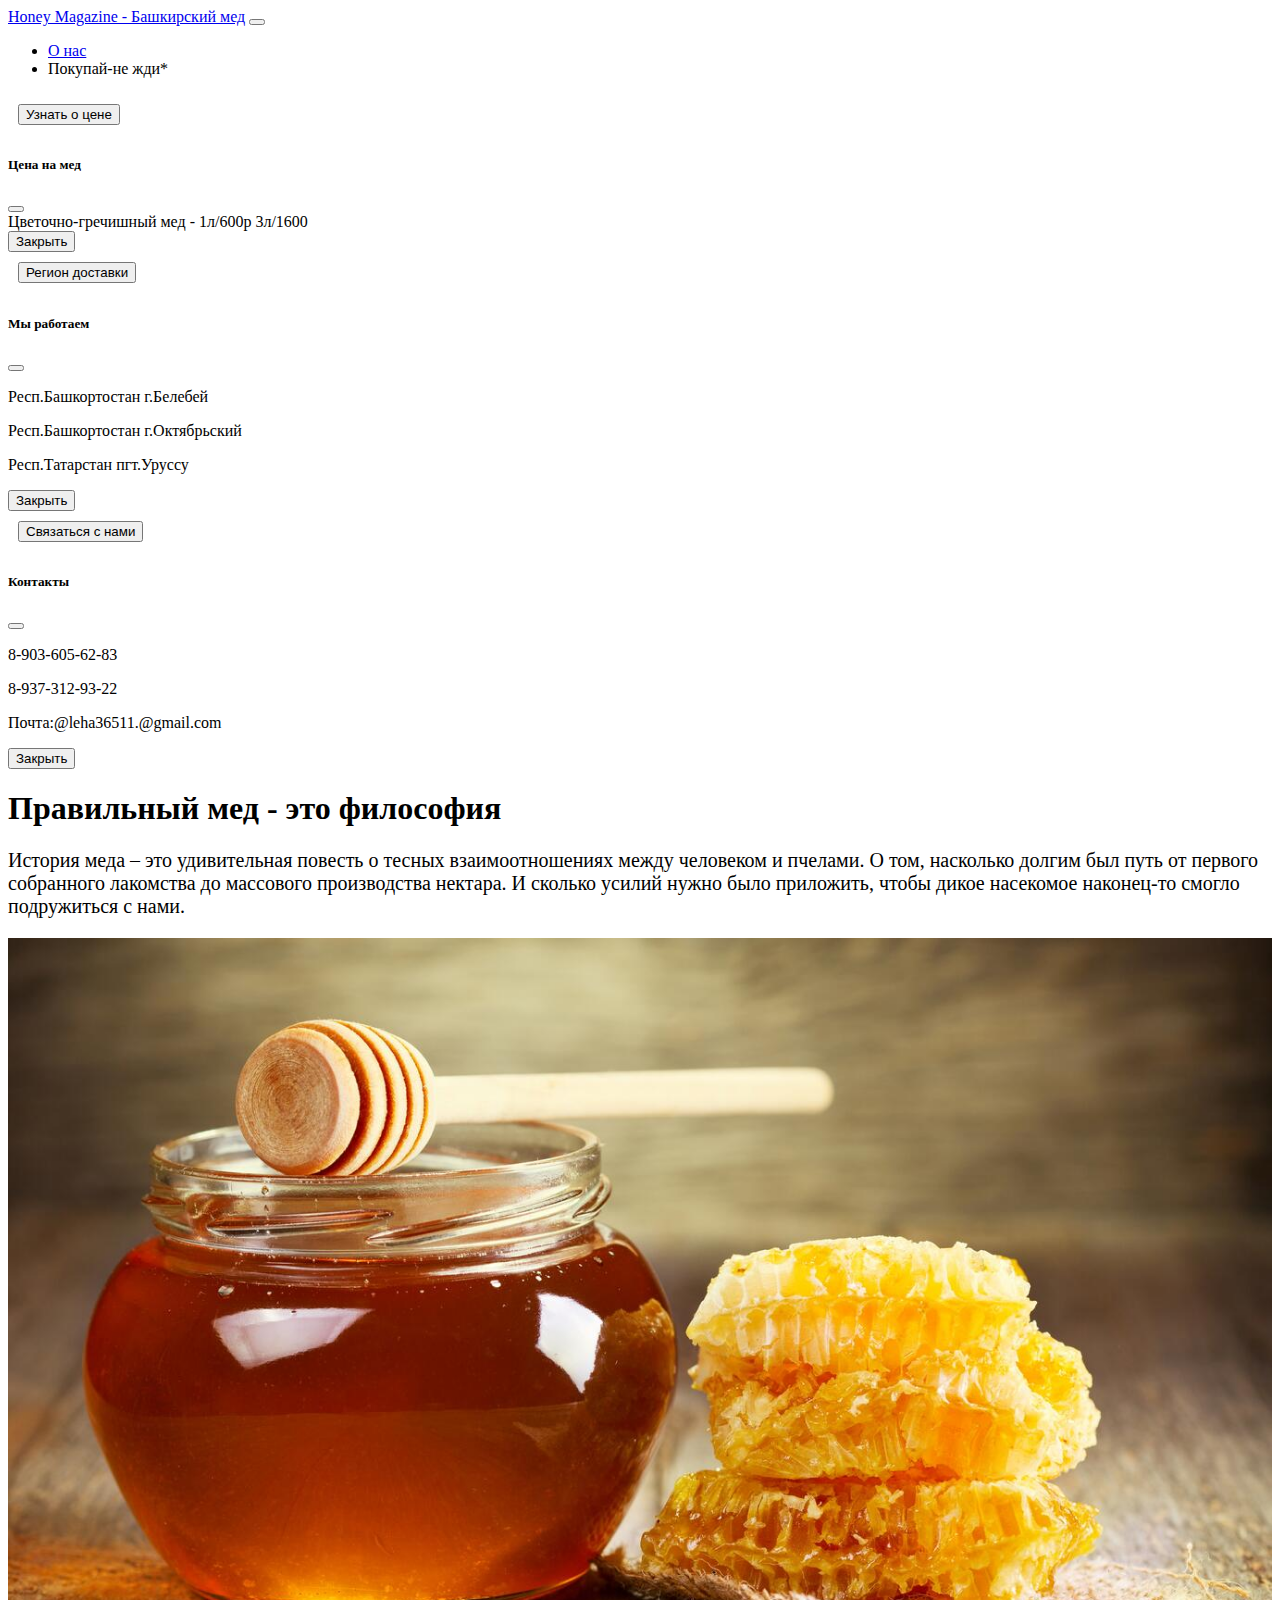
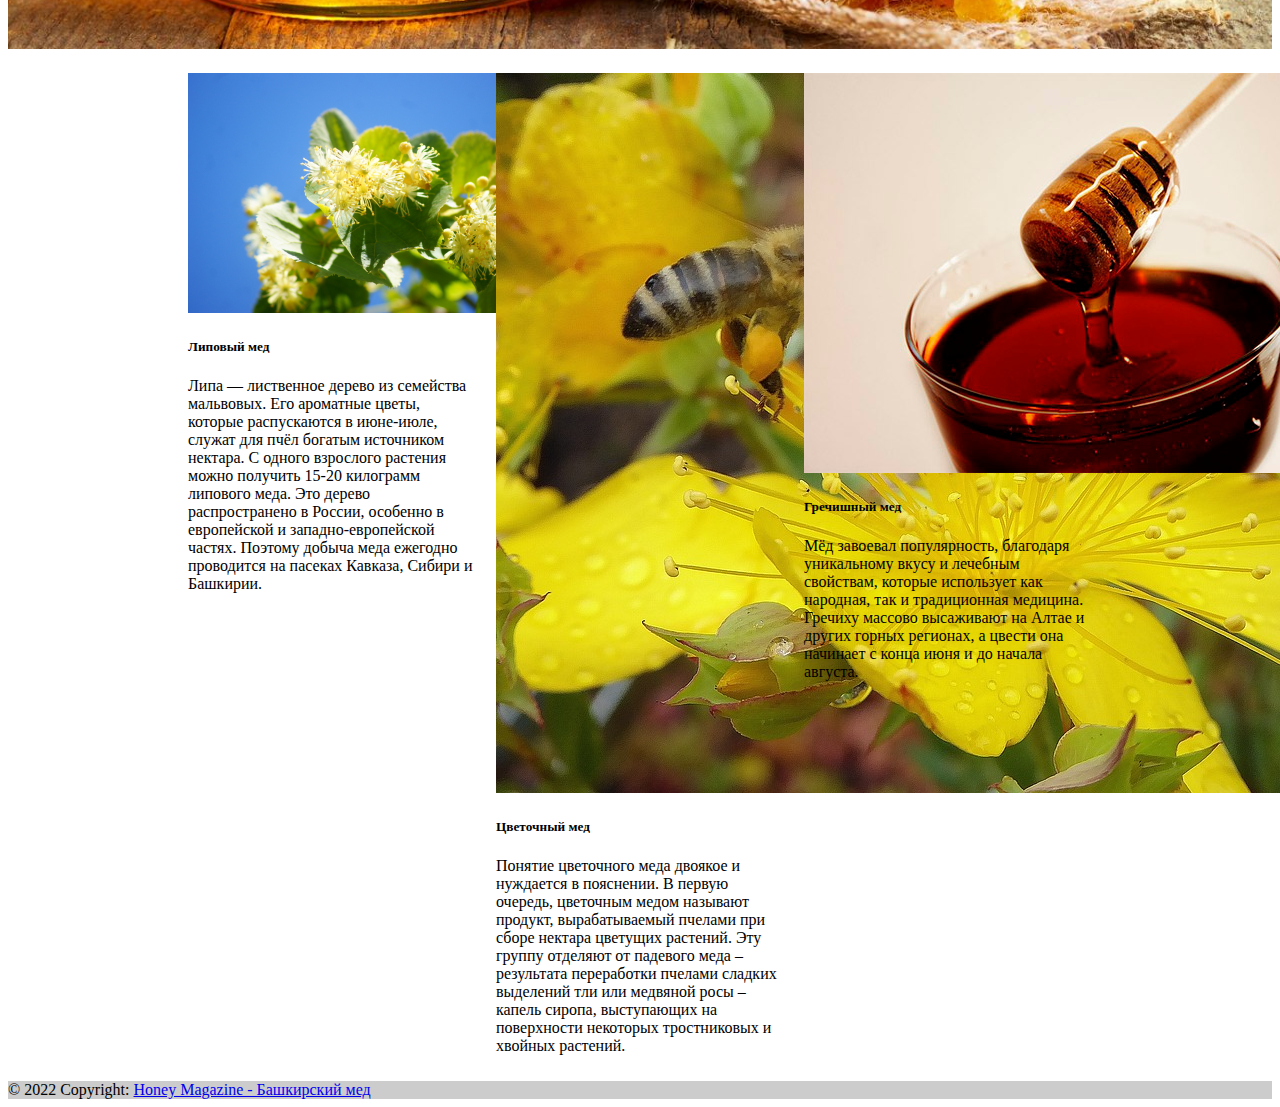
==== index.html @ 81b2c759 "Add files via upload" ====
<!DOCTYPE html>
<html lang="ru">
<head>
    <meta charset="UTF-8">
    <meta http-equiv="X-UA-Compatible" content="IE=edge">
    <meta name="viewport" content="width=device-width, initial-scale=1.0">
    <title>Honey Р&P</title>
    <link rel="stylesheet" href="style.css">
    <link href="https://cdn.jsdelivr.net/npm/bootstrap@5.2.0/dist/css/bootstrap.min.css" rel="stylesheet" integrity="sha384-gH2yIJqKdNHPEq0n4Mqa/HGKIhSkIHeL5AyhkYV8i59U5AR6csBvApHHNl/vI1Bx" crossorigin="anonymous">
</head>
<body>
    <nav class="navbar navbar-dark bg-dark ">
        <div class="container-fluid">
          <a class="navbar-brand" href="#">Honey Magazine - Башкирский мед</a>
          <button class="navbar-toggler" type="button" data-bs-toggle="collapse" data-bs-target="#navbarSupportedContent" aria-controls="navbarSupportedContent" aria-expanded="false" aria-label="Toggle navigation">
            <span class="navbar-toggler-icon"></span>
          </button>
          <div class="collapse navbar-collapse" id="navbarSupportedContent">
            <ul class="navbar-nav me-auto mb-2 mb-lg-0">
              <li class="nav-item">
                <a class="nav-link" href="about.html">О нас</a>
              </li>
              <li class="nav-item">
                <a class="nav-link disabled">Покупай-не жди*</a>
              </li>
            </ul>

          </div>
        </div>
    </nav>
    <div class="container-xl">
      <!-- Button trigger modal -->
<button type="button" class="btn btn-primary" data-bs-toggle="modal" data-bs-target="#exampleModal">
  Узнать о цене
</button>

<!-- Modal -->
<div class="modal fade" id="exampleModal" tabindex="-1" aria-labelledby="exampleModalLabel" aria-hidden="true">
  <div class="modal-dialog">
    <div class="modal-content">
      <div class="modal-header">
        <h5 class="modal-title" id="exampleModalLabel">Цена на мед</h5>
        <button type="button" class="btn-close" data-bs-dismiss="modal" aria-label="Close"></button>
      </div>
      <div class="modal-body">
        Цветочно-гречишный мед - 1л/600р 3л/1600             
      </div>
      <div class="modal-footer">
        <button type="button" class="btn btn-secondary" data-bs-dismiss="modal">Закрыть</button>
      </div>
    </div>
  </div>
</div>
<button type="button" class="btn btn-primary" data-bs-toggle="modal" data-bs-target="#exampleModalz">
  Регион доставки
</button>

<!-- Modal -->
<div class="modal fade" id="exampleModalz" tabindex="-1" aria-labelledby="exampleModalLabel" aria-hidden="true">
  <div class="modal-dialog">
    <div class="modal-content">
      <div class="modal-header">
        <h5 class="modal-title" id="exampleModalLabel">Мы работаем</h5>
        <button type="button" class="btn-close" data-bs-dismiss="modal" aria-label="Close"></button>
      </div>
      <div class="modal-body">
        <p>Респ.Башкортостан г.Белебей</p>
        <p>Респ.Башкортостан г.Октябрьский</p>
        <p>Респ.Татарстан пгт.Уруссу </p>
      </div>
      <div class="modal-footer">
        <button type="button" class="btn btn-secondary" data-bs-dismiss="modal">Закрыть</button>
      </div>
    </div>
  </div>
</div>
<button type="button" class="btn btn-primary" data-bs-toggle="modal" data-bs-target="#exampleModals">
  Cвязаться с нами
</button>

<!-- Modal -->
<div class="modal fade" id="exampleModals" tabindex="-1" aria-labelledby="exampleModalLabels" aria-hidden="true">
  <div class="modal-dialog">
    <div class="modal-content">
      <div class="modal-header">
        <h5 class="modal-title" id="exampleModalLabel">Контакты</h5>
        <button type="button" class="btn-close" data-bs-dismiss="modal" aria-label="Close"></button>
      </div>
      <div class="modal-body">
        <p>8-903-605-62-83</p>
        <p>8-937-312-93-22</p>
        <p>Почта:@leha36511.@gmail.com</p>             
      </div>
      <div class="modal-footer">
        <button type="button" class="btn btn-secondary" data-bs-dismiss="modal">Закрыть</button>
      </div>
    </div>
  </div>
</div>
    </div>
    </div>
    <div class="container-xl">
        <div class="intro__wrapper">
            <h1 class="intro__title">Правильный мед - это философия</h1>
            <p class="intro__text">
                История меда – это удивительная повесть о тесных взаимоотношениях между человеком и пчелами. О том, насколько долгим был путь от первого собранного лакомства до массового производства нектара. И сколько усилий нужно было приложить, чтобы дикое насекомое наконец-то смогло подружиться с нами.
            </p>
            <img class="honey__intro" src="honey.jpg" alt="honey">
        </div>
        <div class="card__wrapper">
            <div class="card" style="width: 18rem;">
                <img src="lipa.jpg" class="card-img-top" alt="lipa">
                <div class="card-body">
                  <h5 class="card-title">Липовый мед</h5>
                  <p class="card-text">Липа — лиственное дерево из семейства мальвовых. Его ароматные цветы, которые распускаются в июне-июле, служат для пчёл богатым источником нектара. С одного взрослого растения можно получить 15-20 килограмм липового меда. Это дерево распространено в России, особенно в европейской и западно-европейской частях. Поэтому добыча меда ежегодно проводится на пасеках Кавказа, Сибири и Башкирии.</p>
                </div>
              </div>
              <div class="card" style="width: 18rem;">
                <img src="flayer.jpg" class="card-img-top" alt="flayer">
                <div class="card-body">
                  <h5 class="card-title">Цветочный мед </h5>
                  <p class="card-text">Понятие цветочного меда двоякое и нуждается в пояснении. В первую очередь, цветочным медом называют продукт, вырабатываемый пчелами при сборе нектара цветущих растений. Эту группу отделяют от падевого меда – результата переработки пчелами сладких выделений тли или медвяной росы – капель сиропа, выступающих на поверхности некоторых тростниковых и хвойных растений.</p>
                </div>
              </div>
              <div class="card" style="width: 18rem;">
                <img src="greh.jpg" class="card-img-top" alt="greh">
                <div class="card-body">
                  <h5 class="card-title">Гречишный мед</h5>
                  <p class="card-text">Мёд завоевал популярность, благодаря уникальному вкусу и лечебным свойствам, которые использует как народная, так и традиционная медицина. Гречиху массово высаживают на Алтае и других горных регионах, а цвести она начинает с конца июня и до начала августа. </p>
                </div>
              </div>

        </div>
    </div>
    <footer class="bg-light text-center text-lg-start">
        <div class="text-center p-3" style="background-color: rgba(0, 0, 0, 0.2);">
          © 2022 Copyright:
          <a class="text-dark" href="#">Honey Magazine - Башкирский мед</a>
        </div>
        <!-- Copyright -->
      </footer>
    <script src="https://cdn.jsdelivr.net/npm/bootstrap@5.2.0/dist/js/bootstrap.bundle.min.js" integrity="sha384-A3rJD856KowSb7dwlZdYEkO39Gagi7vIsF0jrRAoQmDKKtQBHUuLZ9AsSv4jD4Xa" crossorigin="anonymous"></script>
</body>
</html>
---- style.css ----
.intro__wrapper{
    margin: 10px 0;
    position: relative;
}
.honey__intro{
    width: 100%;
    position: relative;
}
.intro__title{
      
}
.intro__text{
    font-size: 20px;
}
/* end */
/* card */
.card__wrapper{
    display: flex;
    justify-content: center;
}
.card{
    margin: 10px;
}
/* end */
.btn-primary{
    margin: 10px;
}
@media  screen  and (max-width:722px){
    .card__wrapper{
        display: inline-block;
        justify-content: center;
    }
}
@media  screen  and (max-width:500px){
    .honey__intro{
        display: none;
    }
}
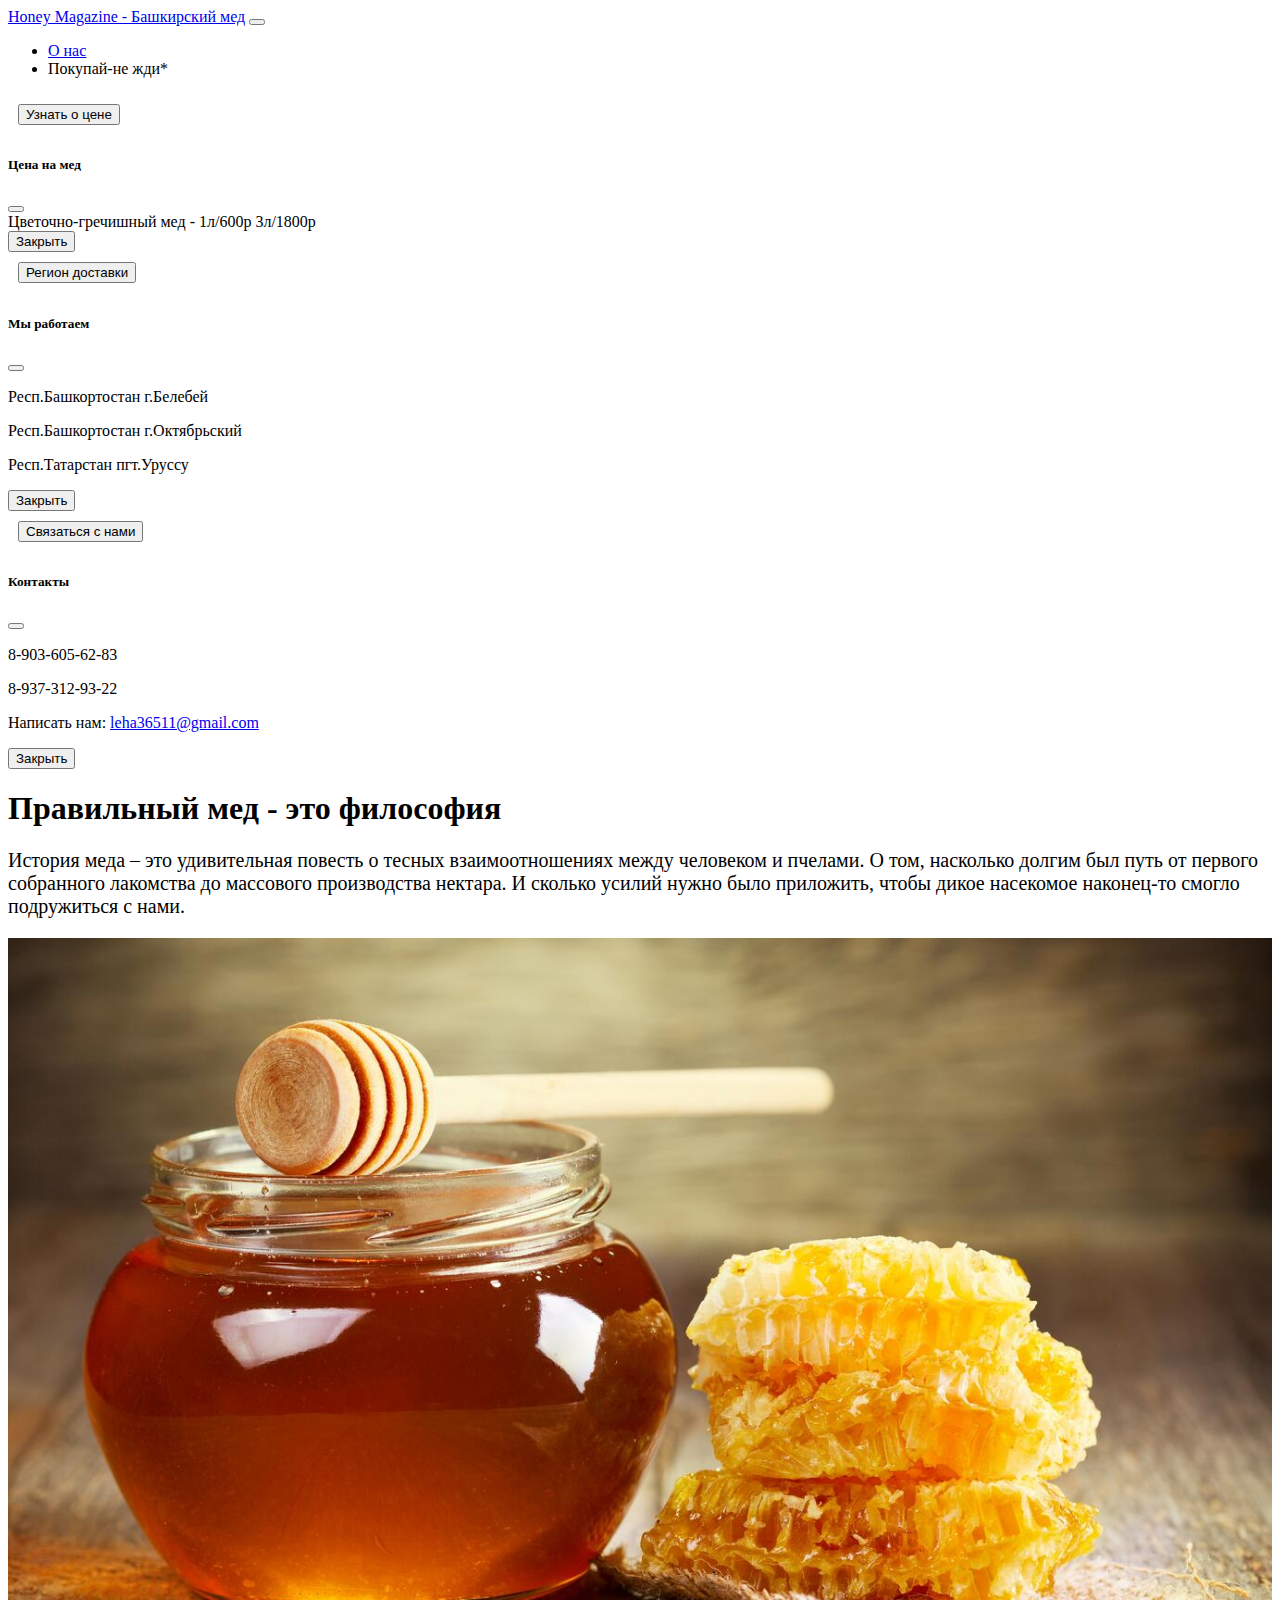
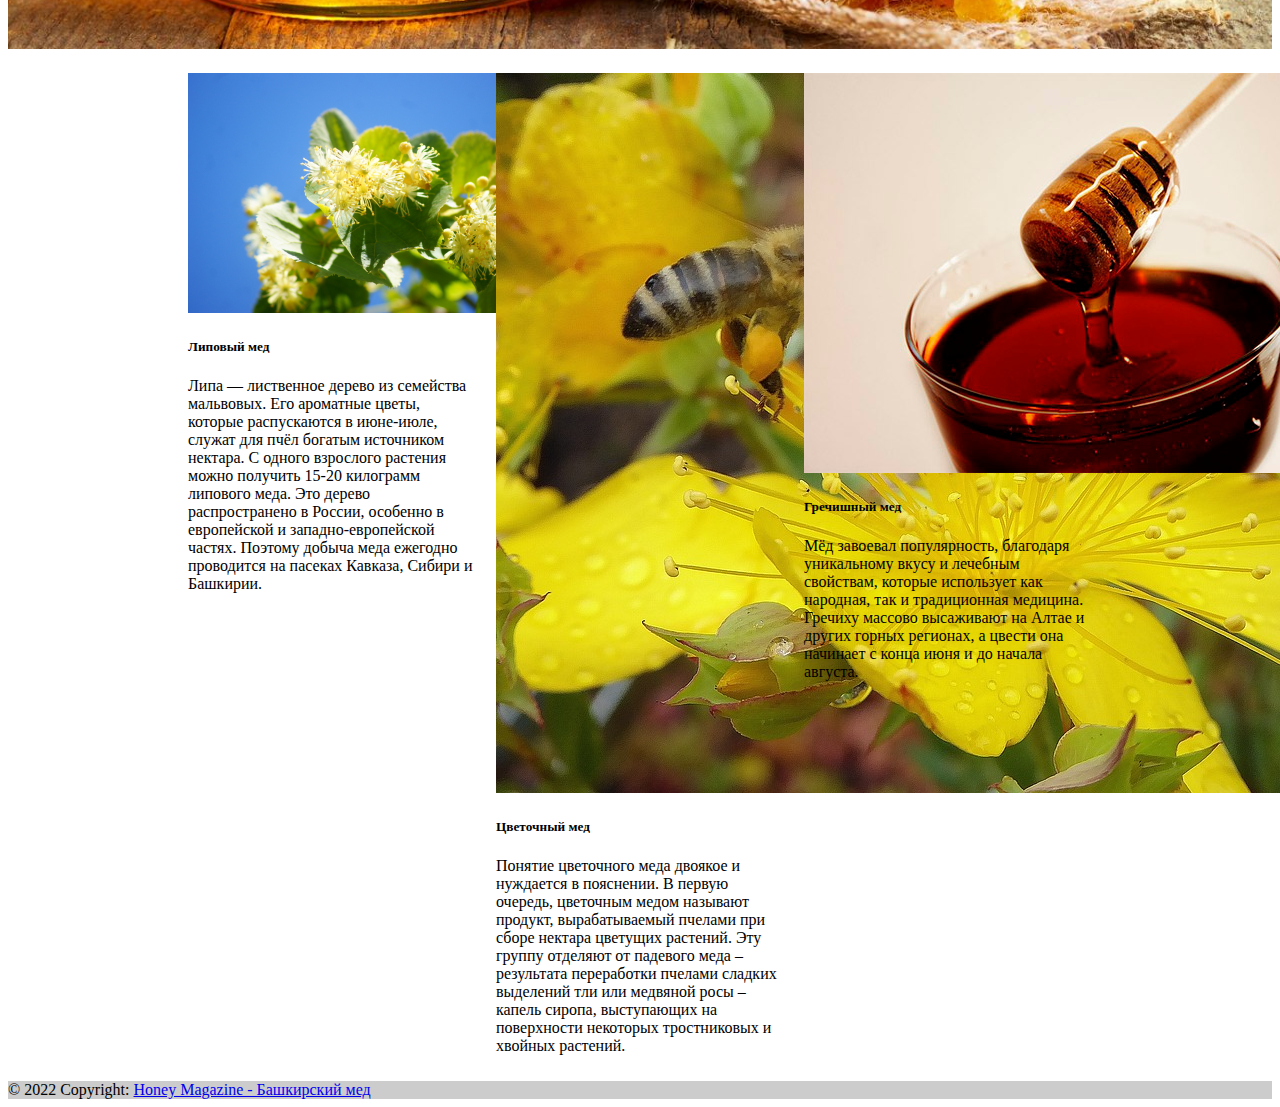
==== commit db33ce99: "Update index.html" ====
--- a/index.html
+++ b/index.html
@@ -43,7 +43,7 @@
         <button type="button" class="btn-close" data-bs-dismiss="modal" aria-label="Close"></button>
       </div>
       <div class="modal-body">
-        Цветочно-гречишный мед - 1л/600р 3л/1600             
+        Цветочно-гречишный мед - 1л/600р 3л/1800р             
       </div>
       <div class="modal-footer">
         <button type="button" class="btn btn-secondary" data-bs-dismiss="modal">Закрыть</button>
@@ -89,7 +89,7 @@
       <div class="modal-body">
         <p>8-903-605-62-83</p>
         <p>8-937-312-93-22</p>
-        <p>Почта:@leha36511.@gmail.com</p>             
+        <p>Написать нам: <a href="mailtoo:leha36511@gmail.com">leha36511@gmail.com</a>
       </div>
       <div class="modal-footer">
         <button type="button" class="btn btn-secondary" data-bs-dismiss="modal">Закрыть</button>
@@ -141,4 +141,4 @@
       </footer>
     <script src="https://cdn.jsdelivr.net/npm/bootstrap@5.2.0/dist/js/bootstrap.bundle.min.js" integrity="sha384-A3rJD856KowSb7dwlZdYEkO39Gagi7vIsF0jrRAoQmDKKtQBHUuLZ9AsSv4jD4Xa" crossorigin="anonymous"></script>
 </body>
-</html>+</html>
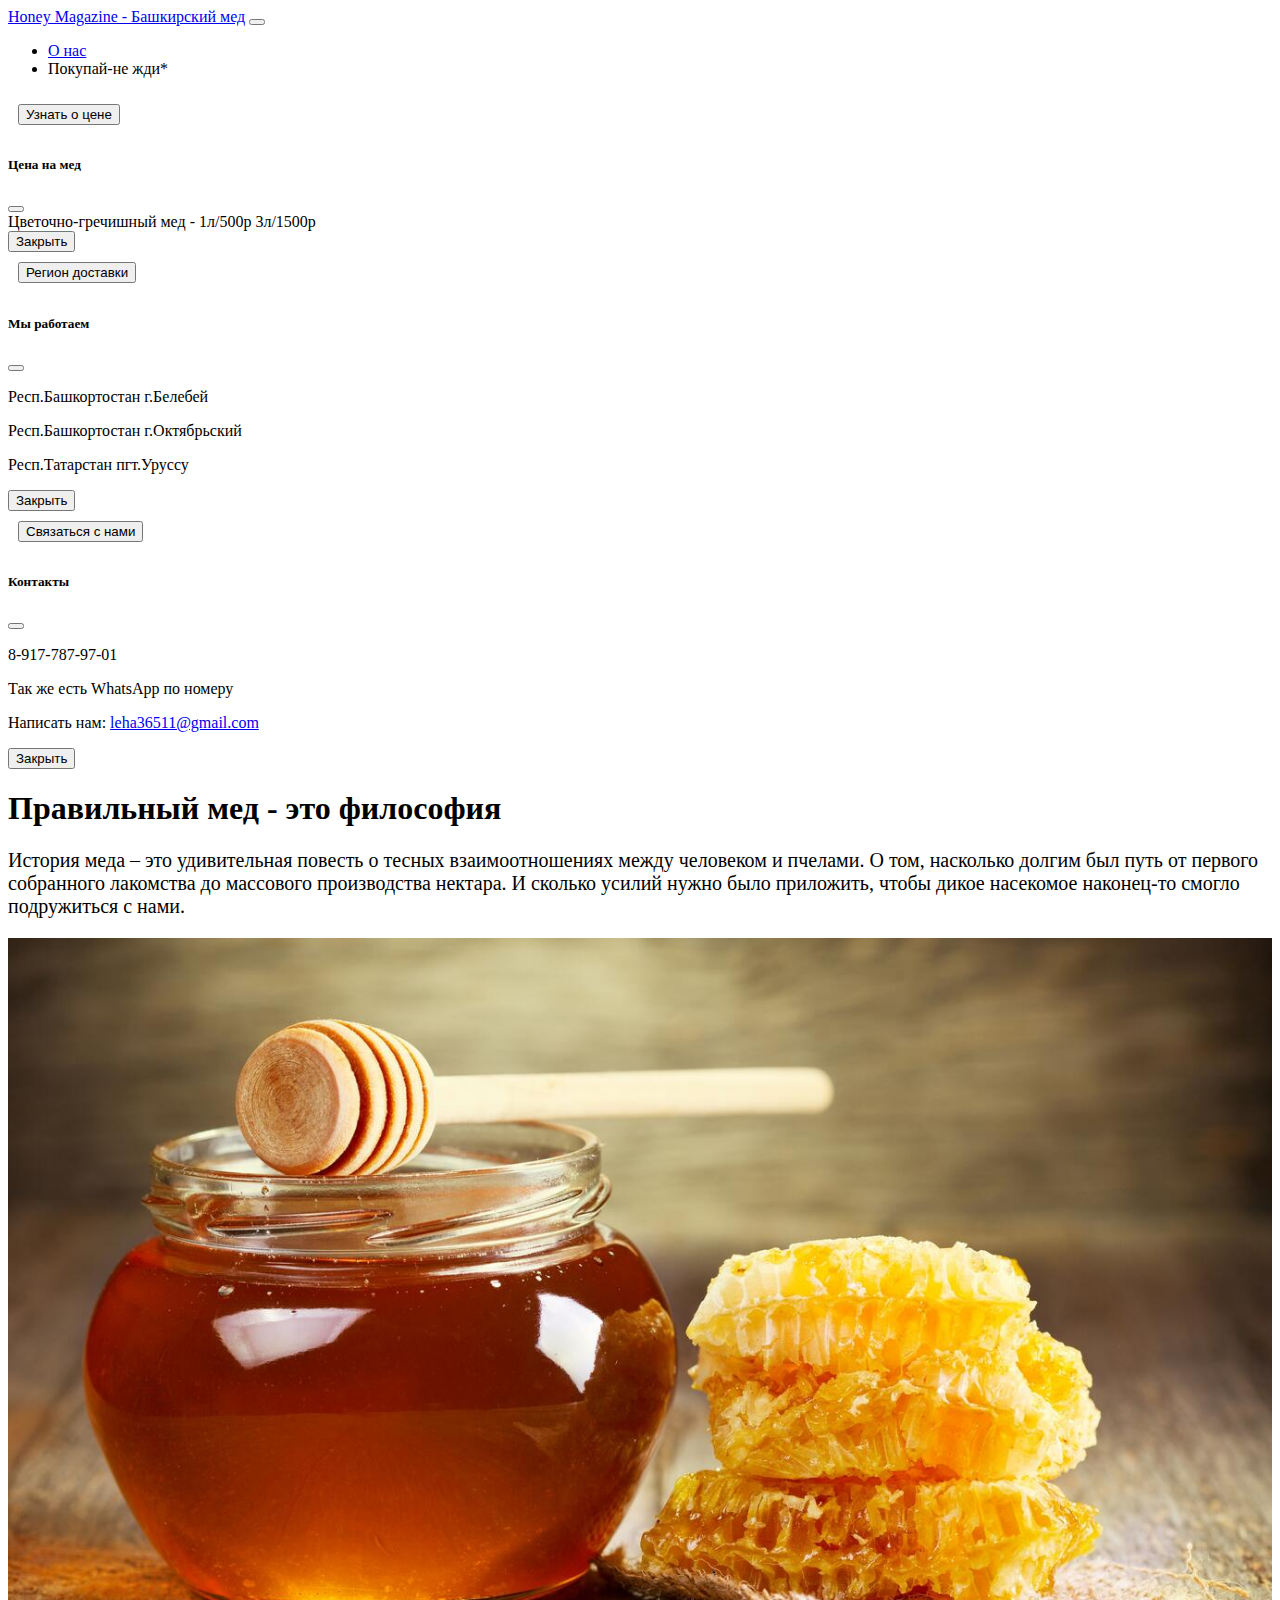
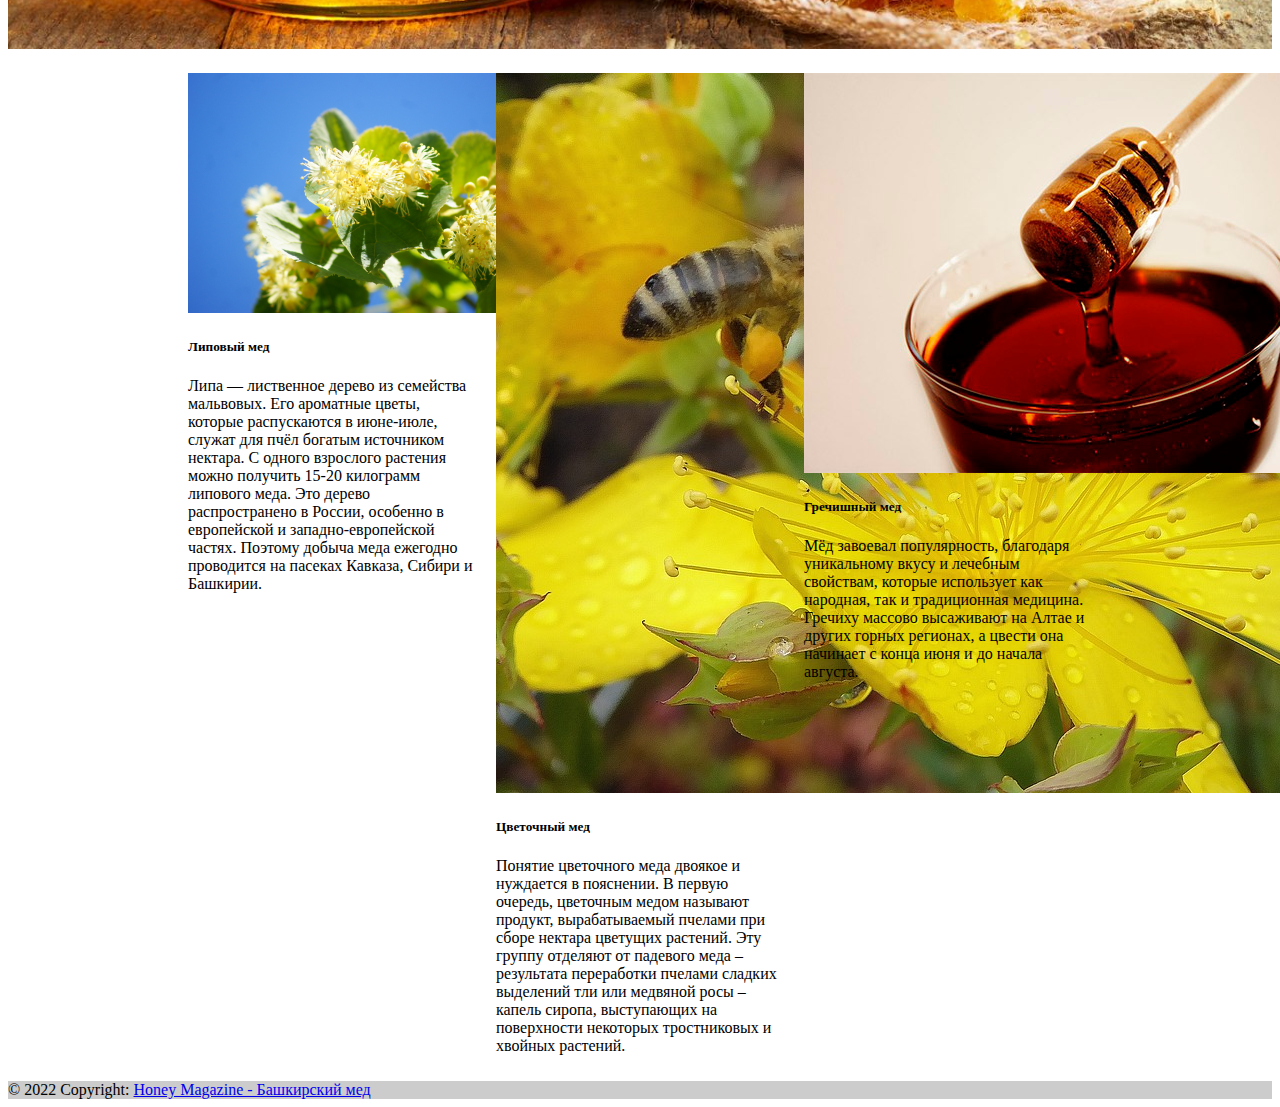
==== commit aac6e1ab: "Update index.html" ====
--- a/index.html
+++ b/index.html
@@ -43,7 +43,7 @@
         <button type="button" class="btn-close" data-bs-dismiss="modal" aria-label="Close"></button>
       </div>
       <div class="modal-body">
-        Цветочно-гречишный мед - 1л/600р 3л/1800р             
+        Цветочно-гречишный мед - 1л/500р 3л/1500р             
       </div>
       <div class="modal-footer">
         <button type="button" class="btn btn-secondary" data-bs-dismiss="modal">Закрыть</button>
@@ -66,7 +66,7 @@
       <div class="modal-body">
         <p>Респ.Башкортостан г.Белебей</p>
         <p>Респ.Башкортостан г.Октябрьский</p>
-        <p>Респ.Татарстан пгт.Уруссу </p>
+        <p>Респ.Татарстан пгт.Уруссу</p>
       </div>
       <div class="modal-footer">
         <button type="button" class="btn btn-secondary" data-bs-dismiss="modal">Закрыть</button>
@@ -87,8 +87,8 @@
         <button type="button" class="btn-close" data-bs-dismiss="modal" aria-label="Close"></button>
       </div>
       <div class="modal-body">
-        <p>8-903-605-62-83</p>
-        <p>8-937-312-93-22</p>
+        <p>8-917-787-97-01</p>
+        <p>Так же есть WhatsApp по номеру</p>
         <p>Написать нам: <a href="mailtoo:leha36511@gmail.com">leha36511@gmail.com</a>
       </div>
       <div class="modal-footer">
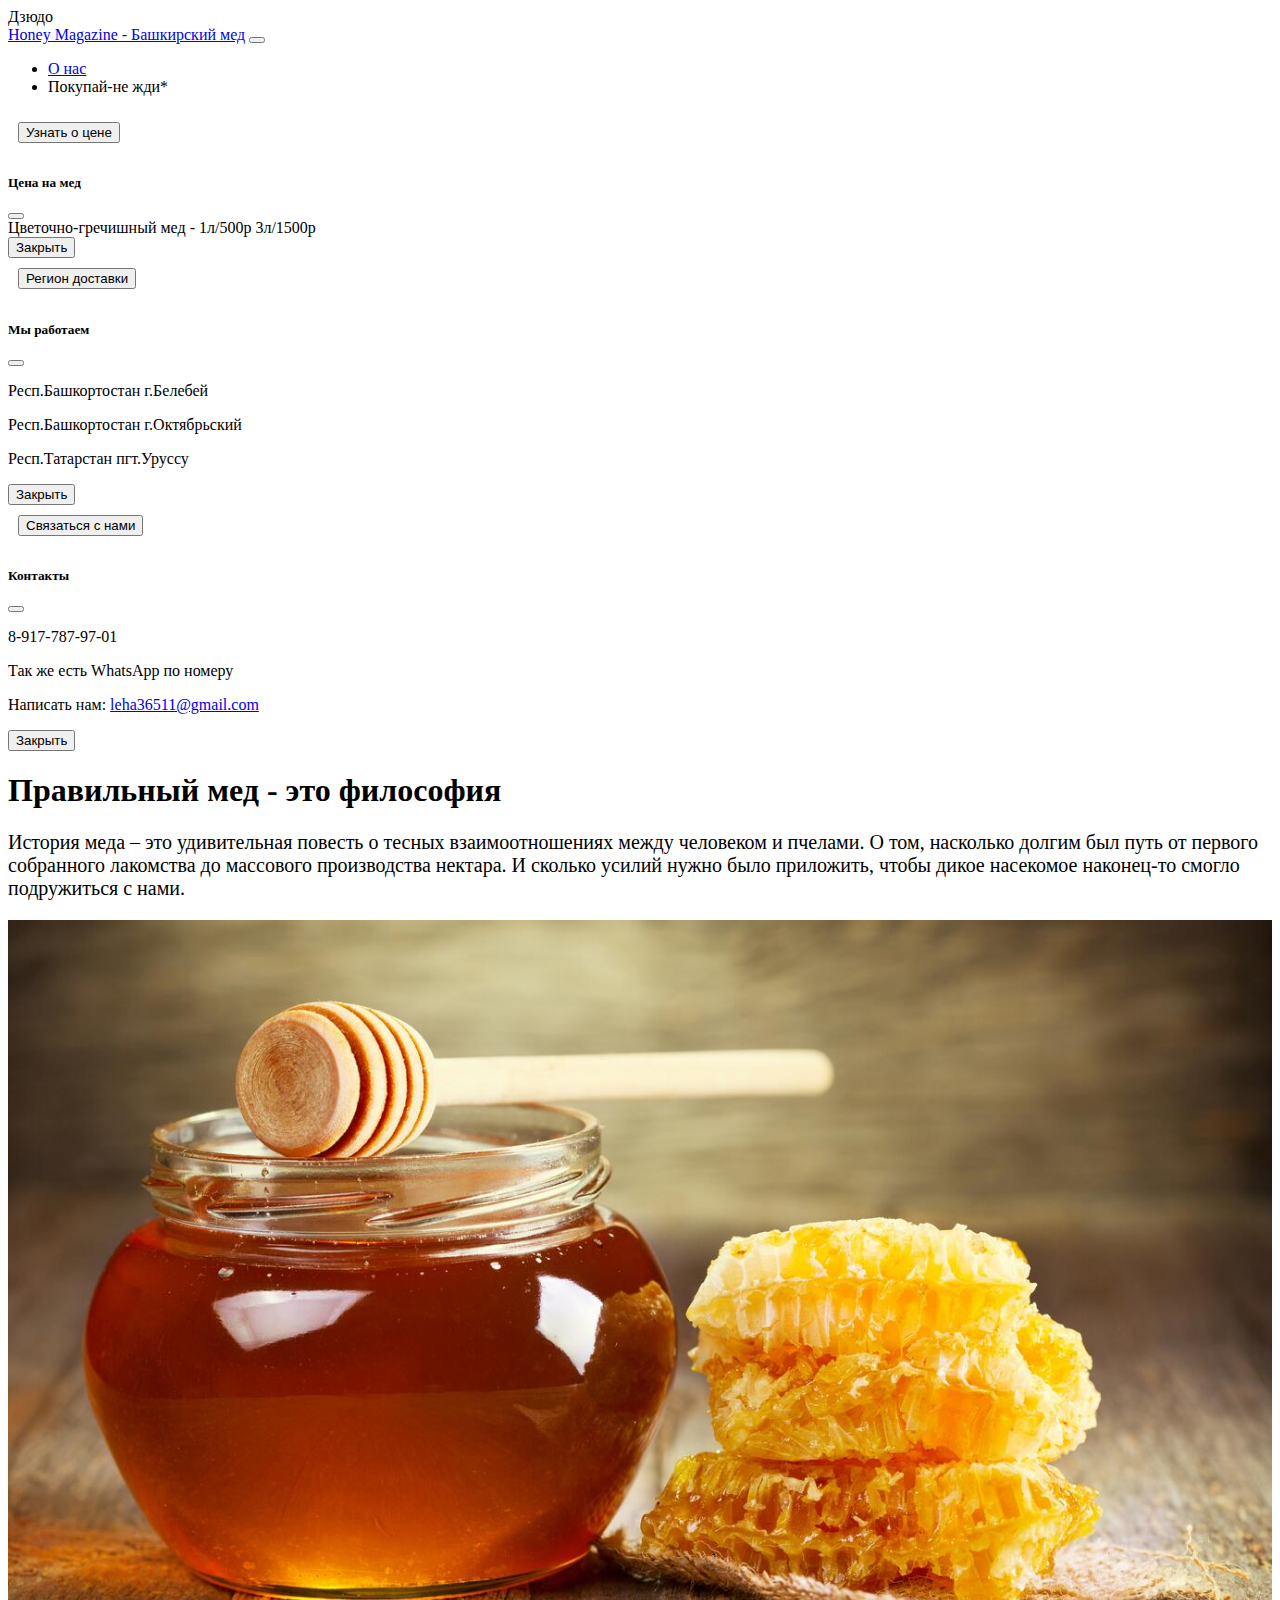
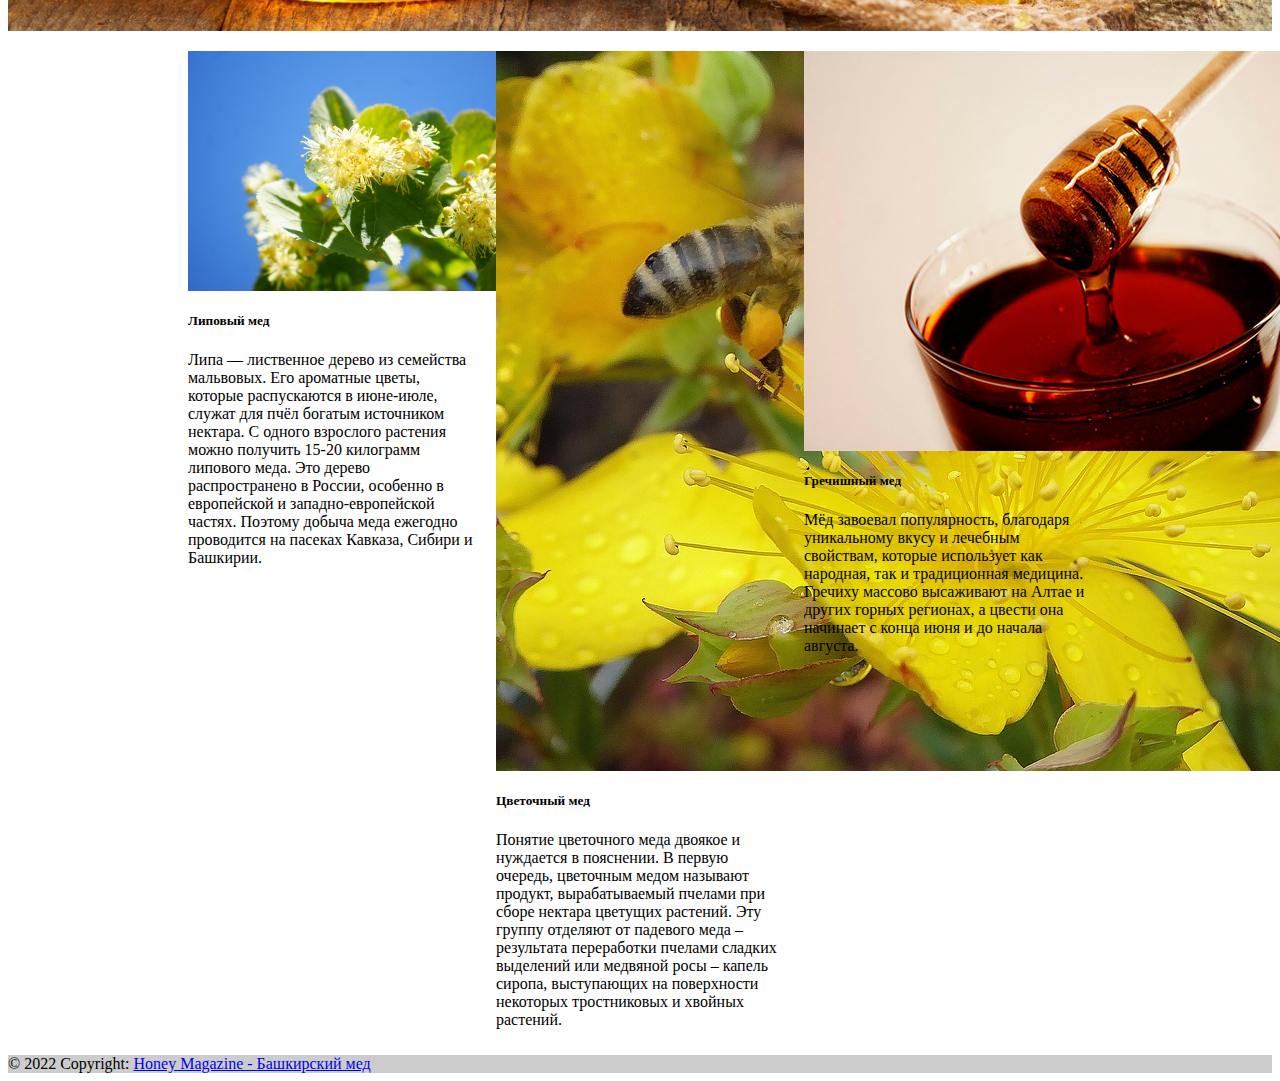
==== commit 4ab4f792: "Update index.html Edit card" ====
--- a/index.html
+++ b/index.html
@@ -1,10 +1,10 @@
-<!DOCTYPE html>
+Дзюдо<!DOCTYPE html>
 <html lang="ru">
 <head>
     <meta charset="UTF-8">
     <meta http-equiv="X-UA-Compatible" content="IE=edge">
     <meta name="viewport" content="width=device-width, initial-scale=1.0">
-    <title>Honey Р&P</title>
+    <title>Honey *A1*</title>
     <link rel="stylesheet" href="style.css">
     <link href="https://cdn.jsdelivr.net/npm/bootstrap@5.2.0/dist/css/bootstrap.min.css" rel="stylesheet" integrity="sha384-gH2yIJqKdNHPEq0n4Mqa/HGKIhSkIHeL5AyhkYV8i59U5AR6csBvApHHNl/vI1Bx" crossorigin="anonymous">
 </head>
@@ -119,7 +119,7 @@
                 <img src="flayer.jpg" class="card-img-top" alt="flayer">
                 <div class="card-body">
                   <h5 class="card-title">Цветочный мед </h5>
-                  <p class="card-text">Понятие цветочного меда двоякое и нуждается в пояснении. В первую очередь, цветочным медом называют продукт, вырабатываемый пчелами при сборе нектара цветущих растений. Эту группу отделяют от падевого меда – результата переработки пчелами сладких выделений тли или медвяной росы – капель сиропа, выступающих на поверхности некоторых тростниковых и хвойных растений.</p>
+                  <p class="card-text">Понятие цветочного меда двоякое и нуждается в пояснении. В первую очередь, цветочным медом называют продукт, вырабатываемый пчелами при сборе нектара цветущих растений. Эту группу отделяют от падевого меда – результата переработки пчелами сладких выделений  или медвяной росы – капель сиропа, выступающих на поверхности некоторых тростниковых и хвойных растений.</p>
                 </div>
               </div>
               <div class="card" style="width: 18rem;">
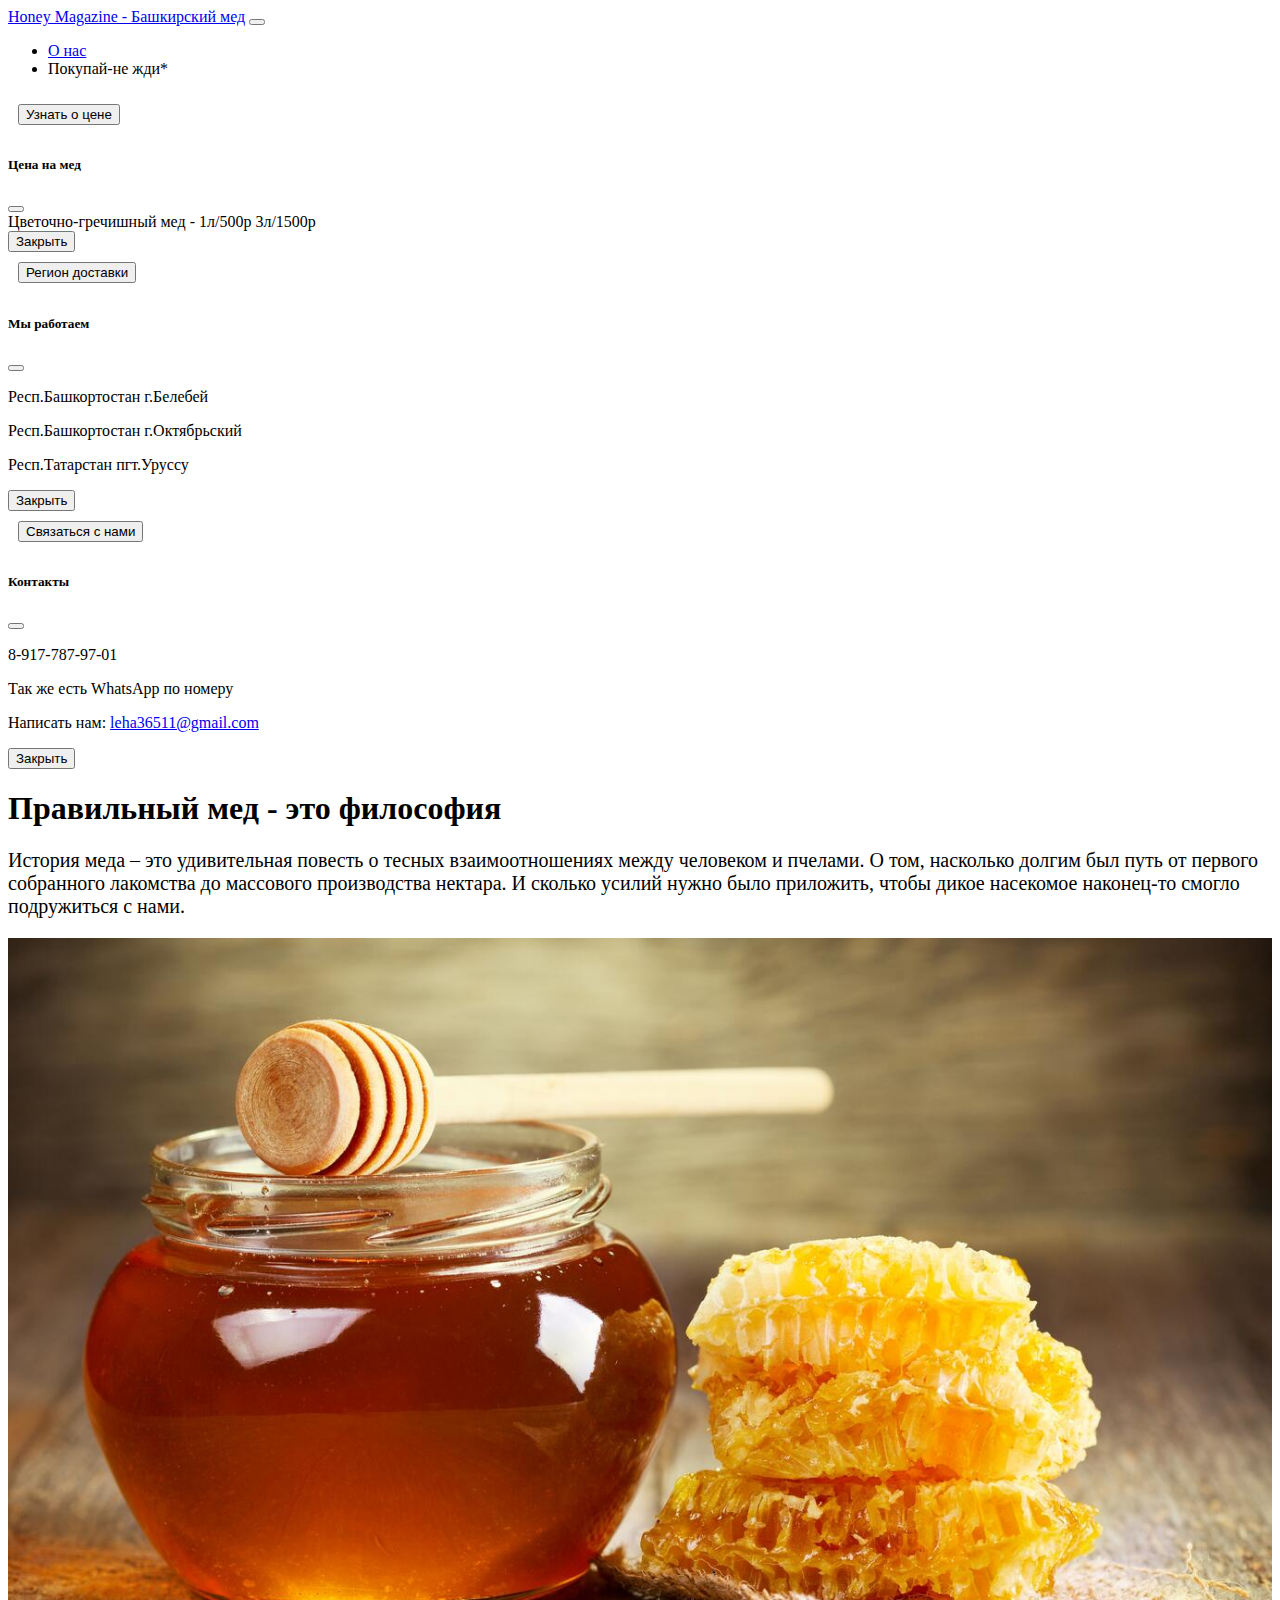
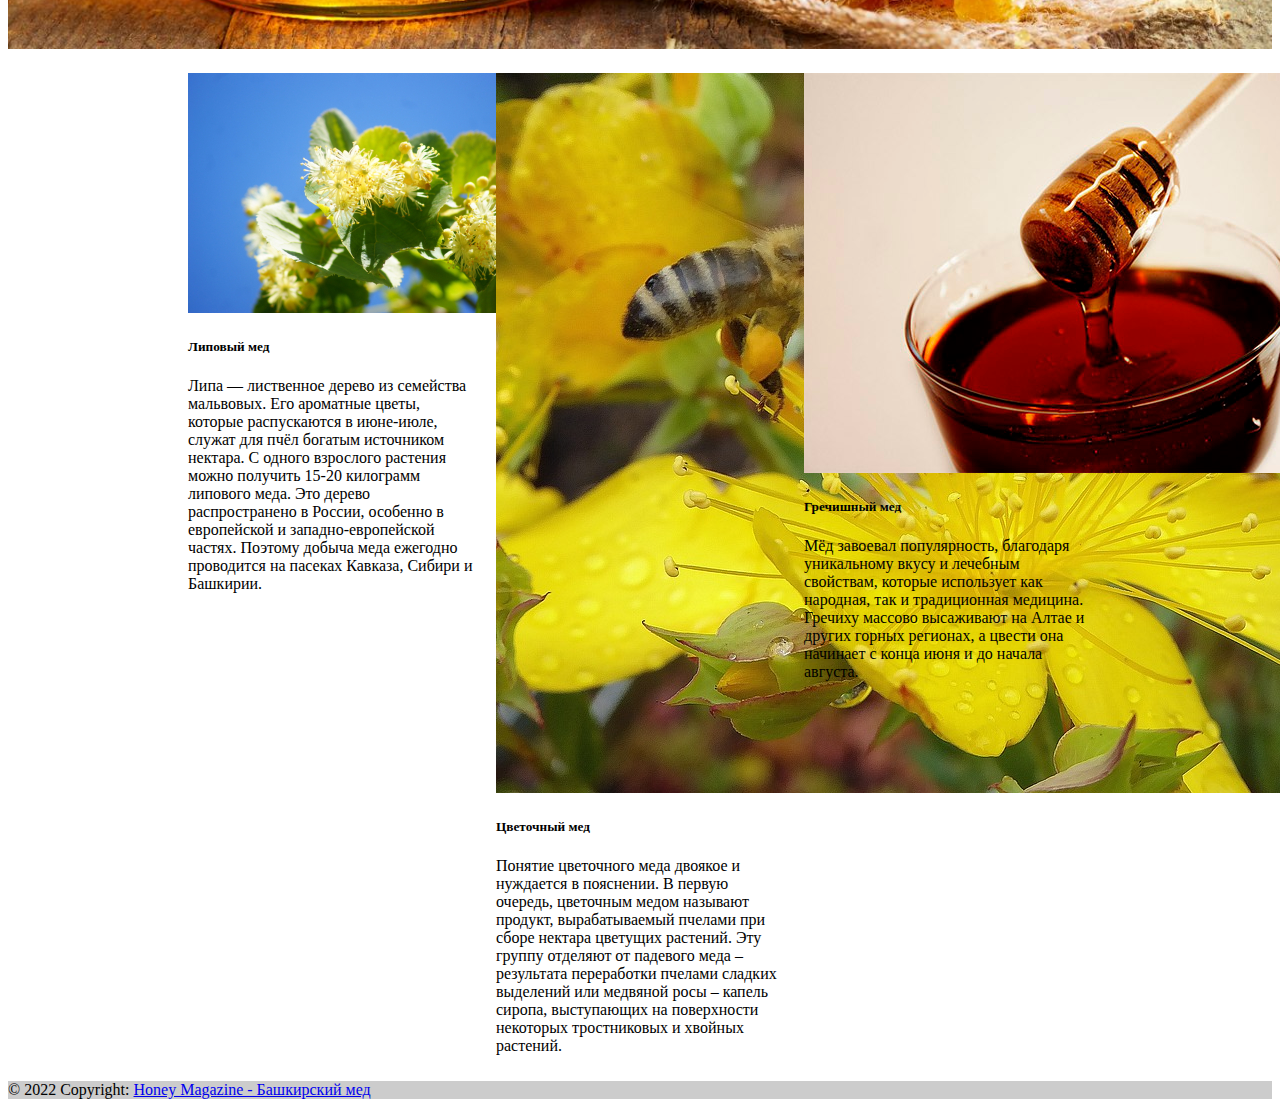
==== commit bfc6e79d: "Update index.html" ====
--- a/index.html
+++ b/index.html
@@ -1,4 +1,4 @@
-Дзюдо<!DOCTYPE html>
+<!DOCTYPE html>
 <html lang="ru">
 <head>
     <meta charset="UTF-8">
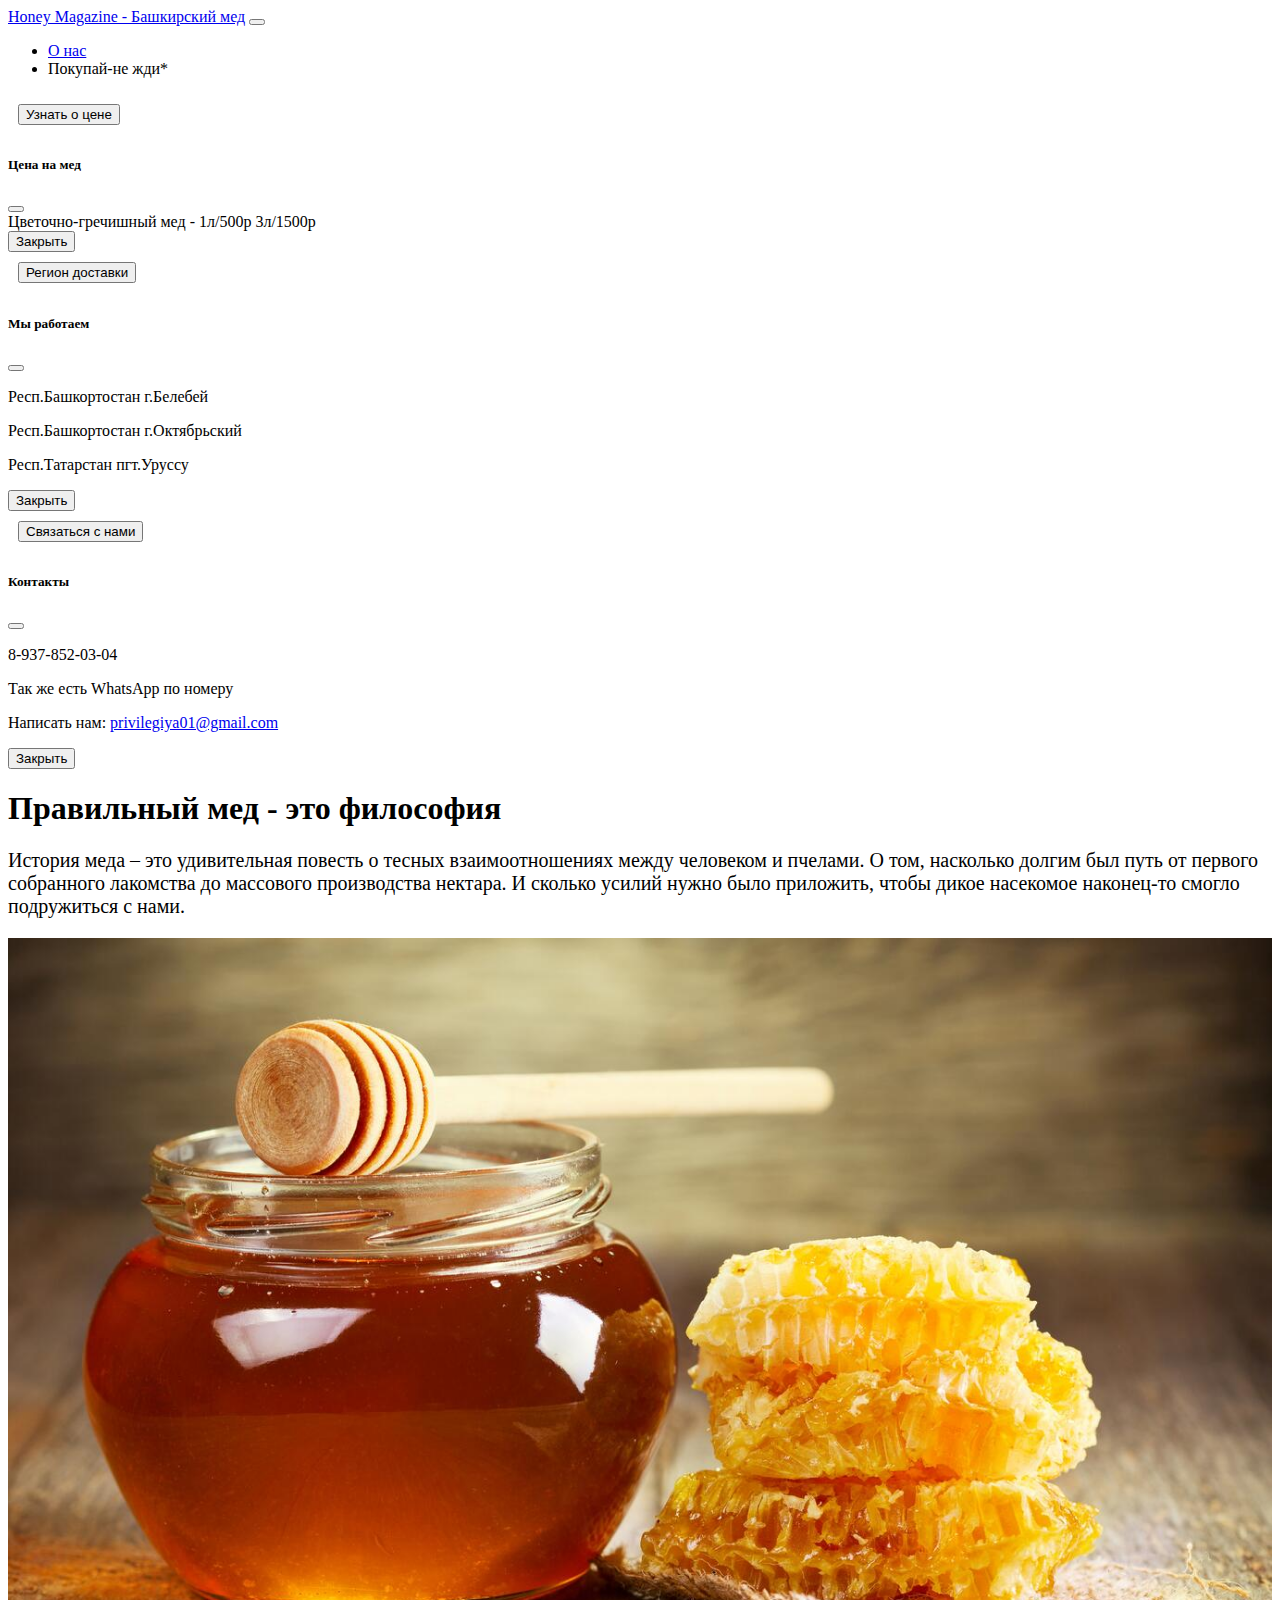
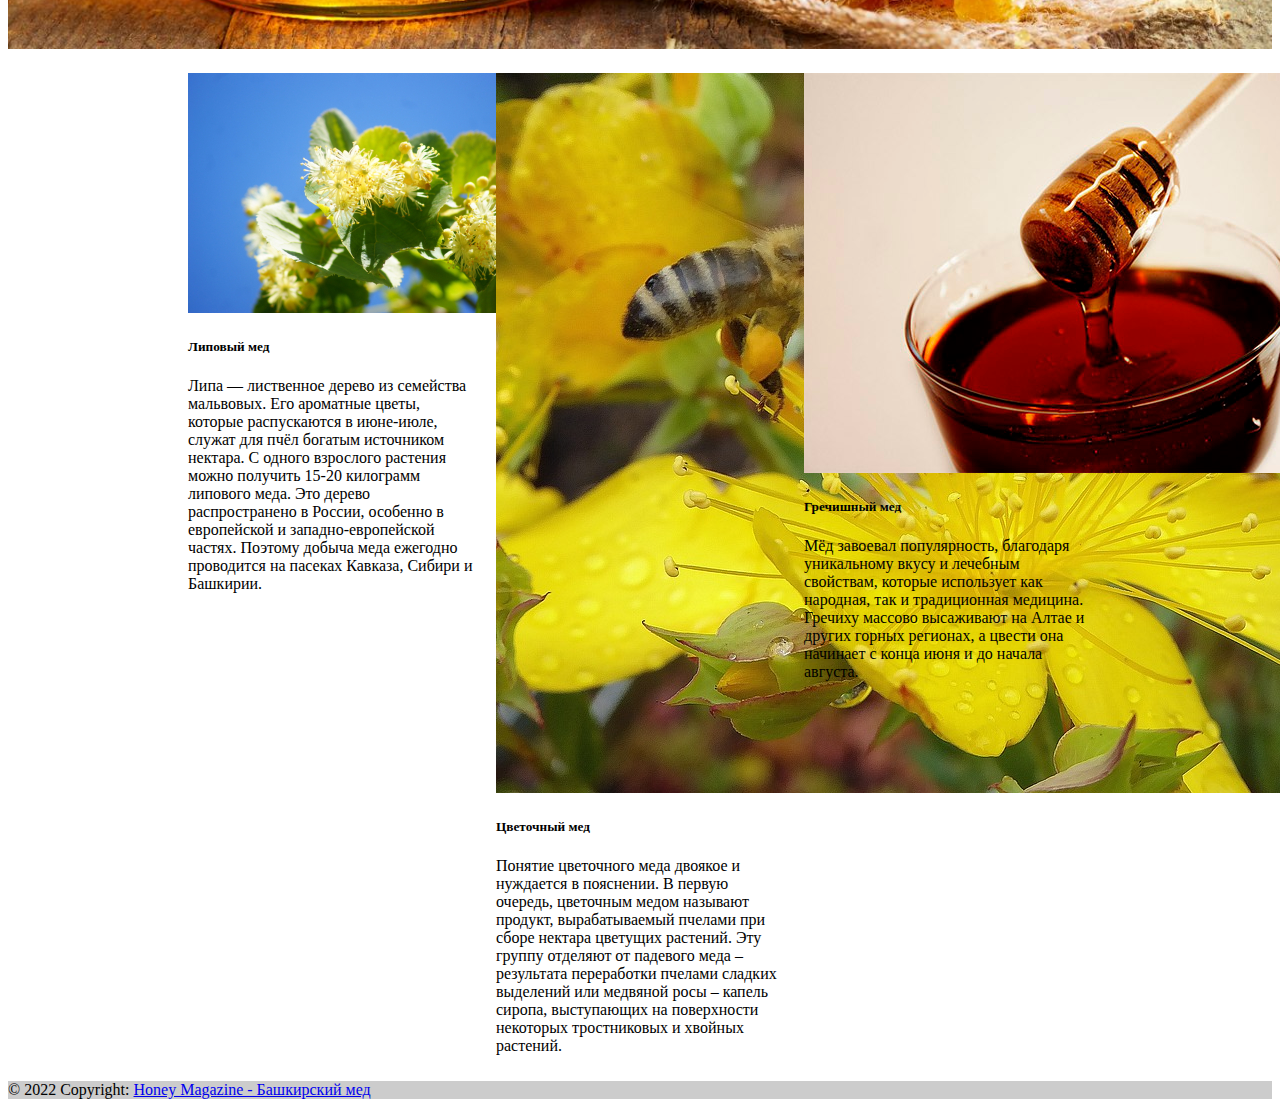
==== commit 172238f2: "Update index.html" ====
--- a/index.html
+++ b/index.html
@@ -87,9 +87,9 @@
         <button type="button" class="btn-close" data-bs-dismiss="modal" aria-label="Close"></button>
       </div>
       <div class="modal-body">
-        <p>8-917-787-97-01</p>
+        <p>8-937-852-03-04</p>
         <p>Так же есть WhatsApp по номеру</p>
-        <p>Написать нам: <a href="mailtoo:leha36511@gmail.com">leha36511@gmail.com</a>
+        <p>Написать нам: <a href="mailtoo:leha36511@gmail.com">privilegiya01@gmail.com </a>
       </div>
       <div class="modal-footer">
         <button type="button" class="btn btn-secondary" data-bs-dismiss="modal">Закрыть</button>
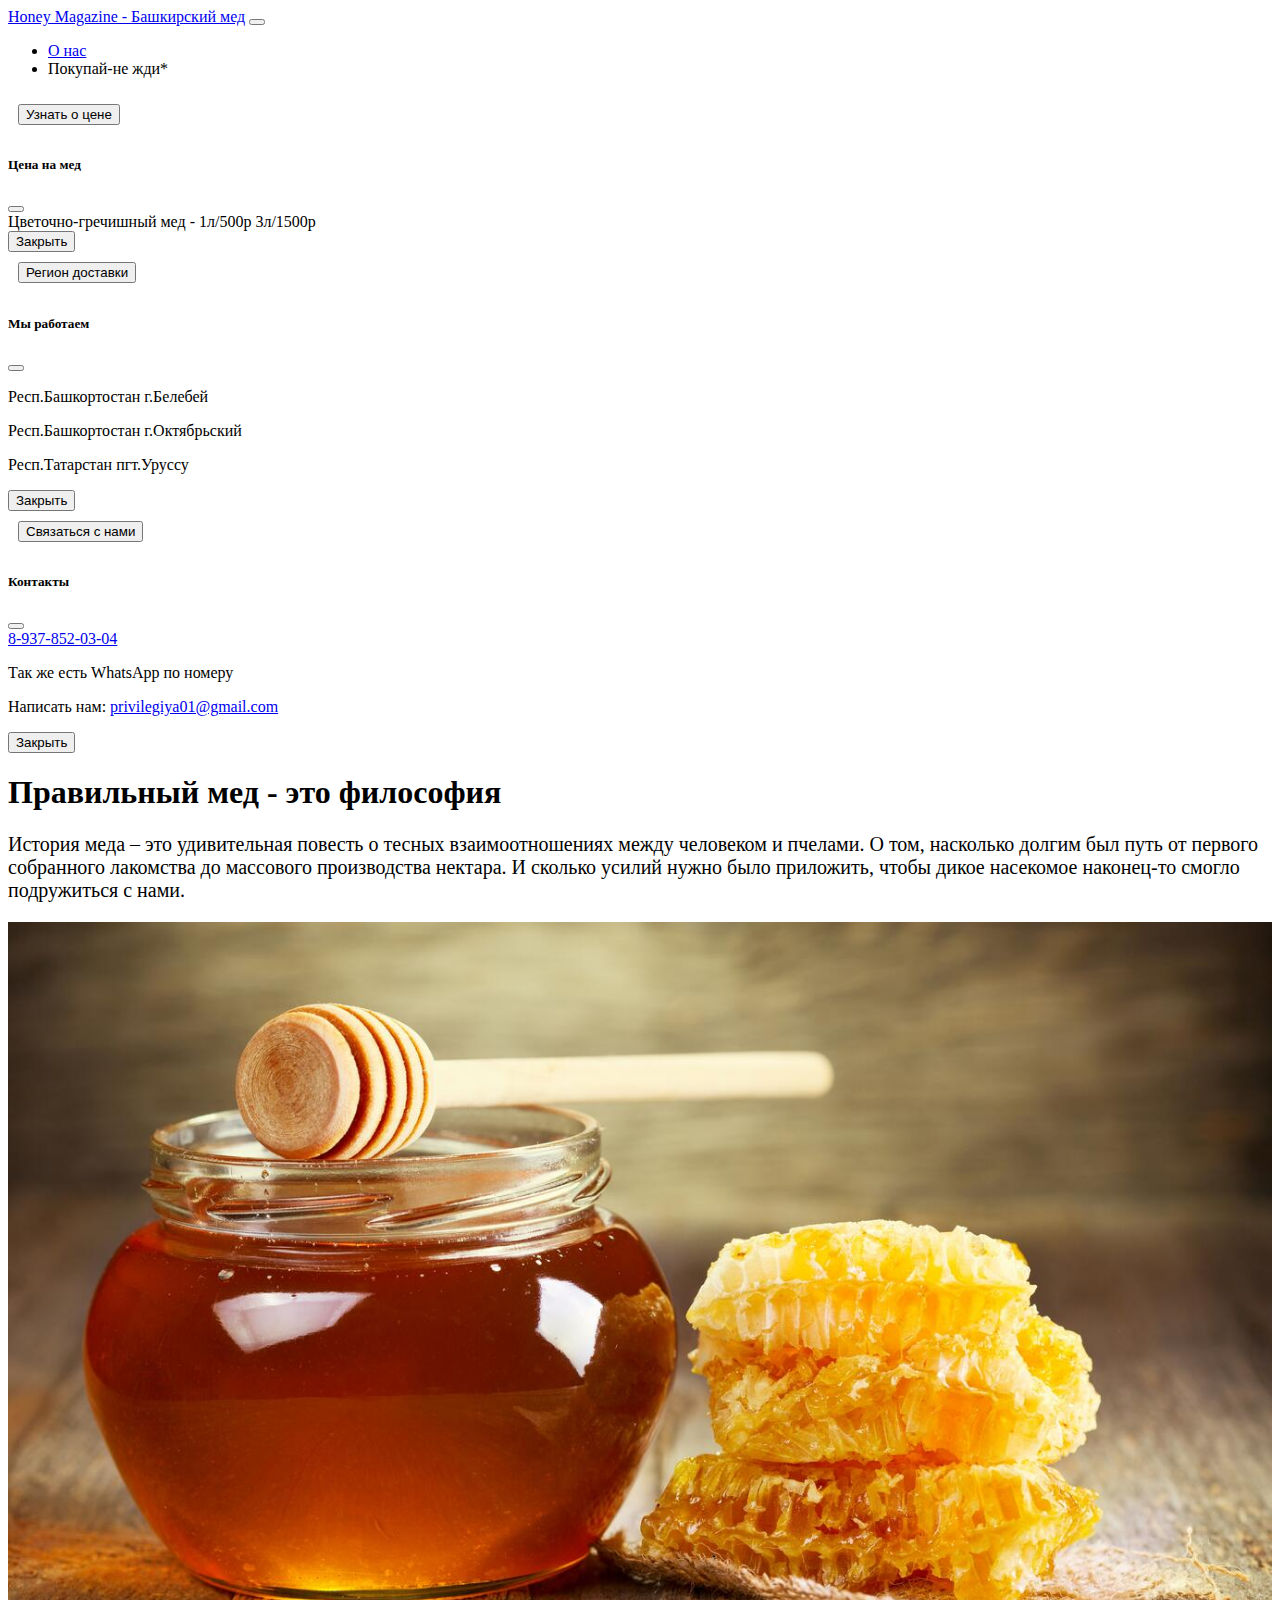
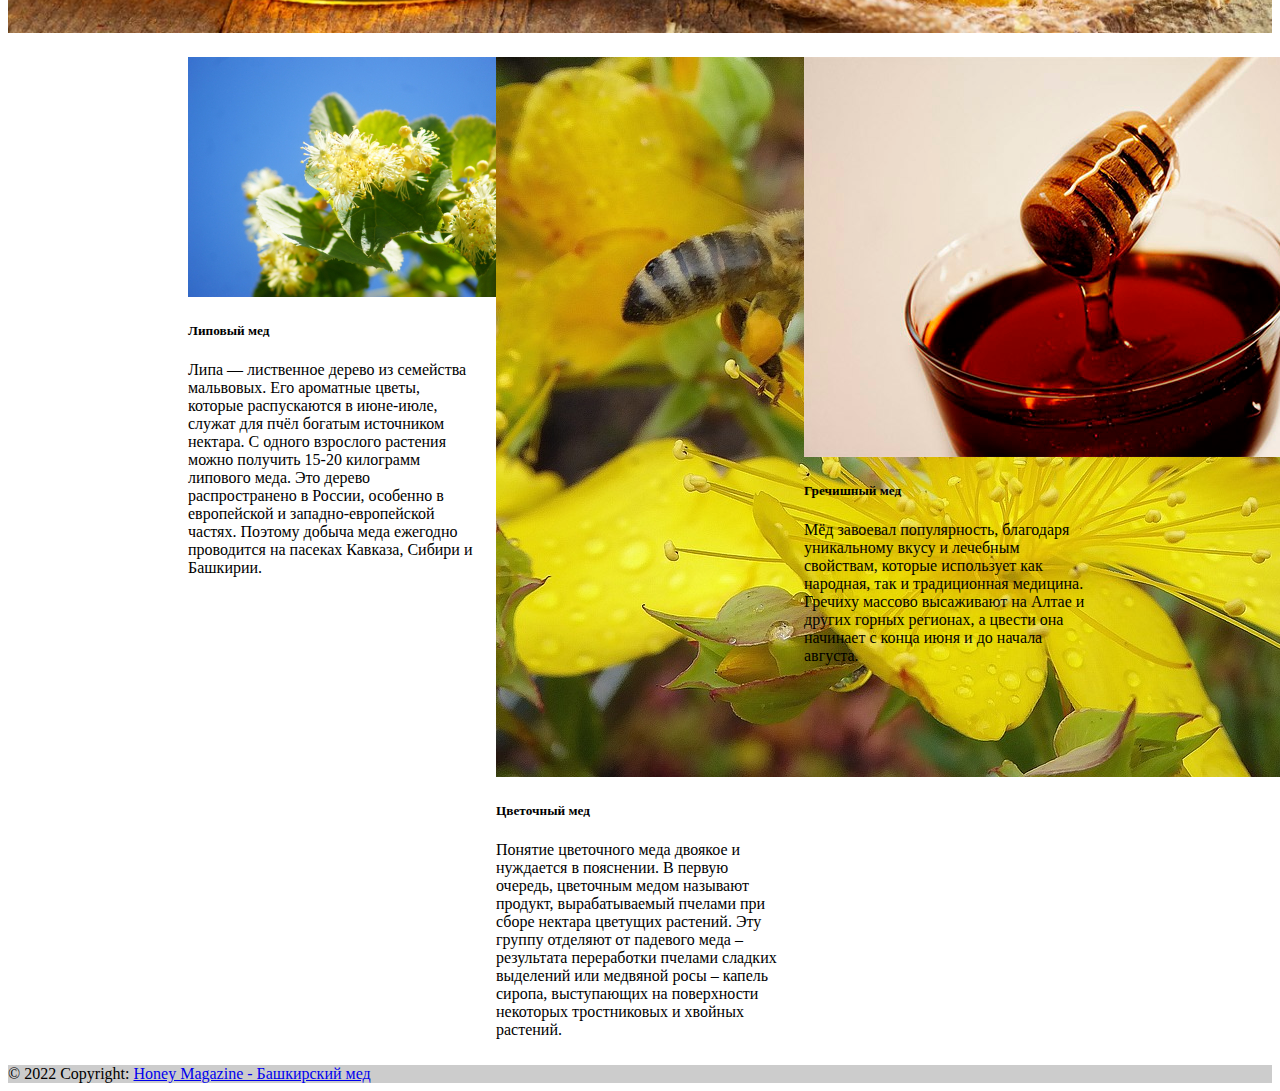
==== commit f72132bd: "Update index.html" ====
--- a/index.html
+++ b/index.html
@@ -87,7 +87,7 @@
         <button type="button" class="btn-close" data-bs-dismiss="modal" aria-label="Close"></button>
       </div>
       <div class="modal-body">
-        <p>8-937-852-03-04</p>
+        <a href="tel:89378520304"> 8-937-852-03-04</a>
         <p>Так же есть WhatsApp по номеру</p>
         <p>Написать нам: <a href="mailtoo:leha36511@gmail.com">privilegiya01@gmail.com </a>
       </div>
